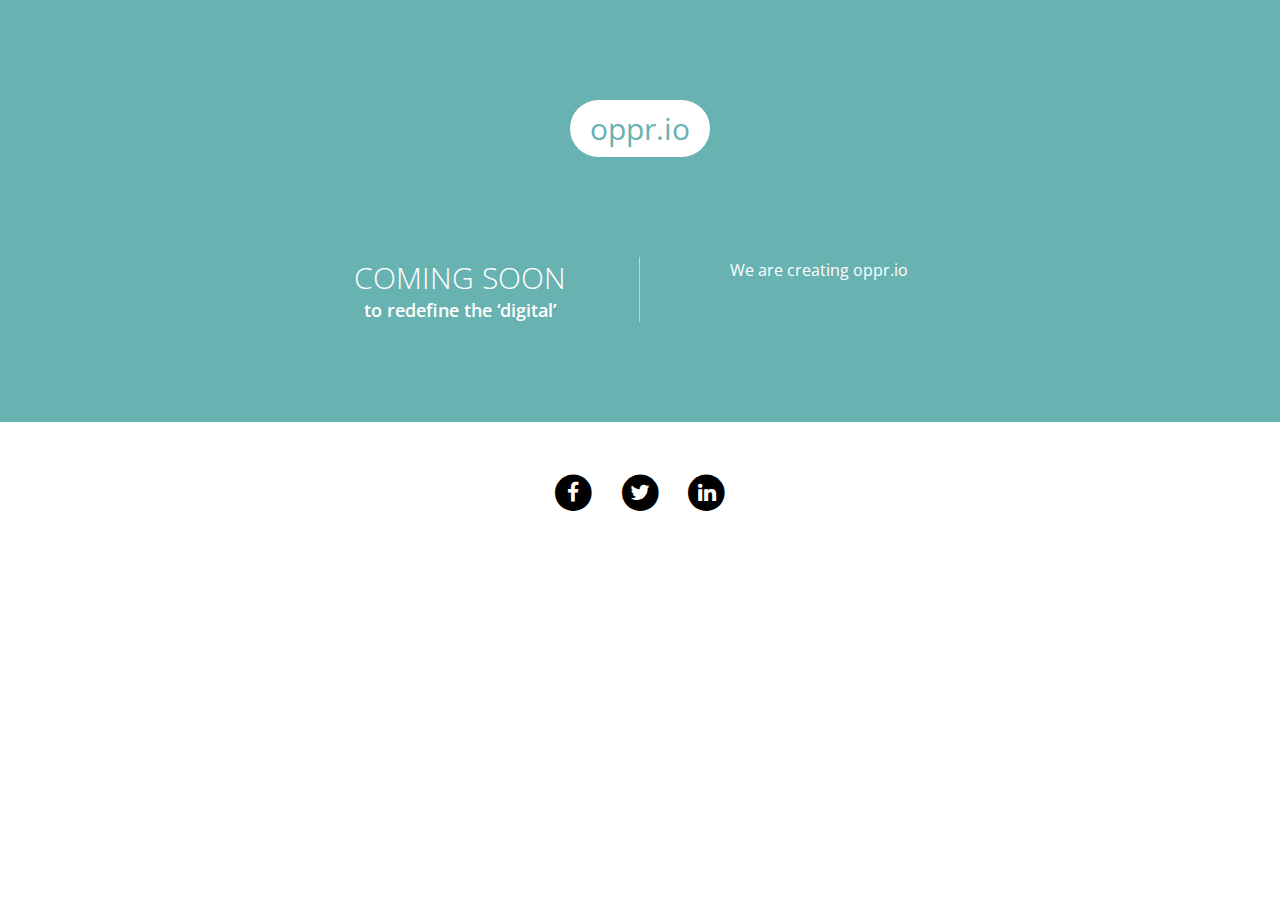
==== src/index.html @ c8078968 "[UPDATE]" ====
<!DOCTYPE html PUBLIC "-//W3C//DTD XHTML 1.0 Transitional//EN" "http://www.w3.org/TR/xhtml1/DTD/xhtml1-transitional.dtd">
<html xmlns="http://www.w3.org/1999/xhtml">
<head>
<meta http-equiv="Content-Type" content="text/html; charset=utf-8" />
<title>Coming Soon</title>
<script type="text/javascript" src="tools/jquery.min.js"></script> 

<link href="tools/style.css" rel="stylesheet" type="text/css" media="screen" />
<link rel="stylesheet" href="https://maxcdn.bootstrapcdn.com/font-awesome/4.6.1/css/font-awesome.min.css">
<link href='https://fonts.googleapis.com/css?family=Open+Sans:400,300,600,700,800' rel='stylesheet' type='text/css'> 
<meta name="viewport" content="width=device-width, initial-scale = 1.0, user-scalable = no">


</head>
<body>
<div class="wrapper">

		<div class="header">
		<a href="#">
			<div class="xouter">
				<div class="xinner">
					<h1 id="logo">oppr.io</span></h1>
				</div>
			</div>
		</a>
			
			<div class="content-wrap">
				<div class="comingsoon">
					<h2>Coming Soon</h2>
					<p>to redefine the ‘digital’</p>
				</div>
	
				<div class="content">
					<p>We are creating oppr.io</p>
				</div>
			</div>
				
		</div> <!-- end header -->
		
				
		<div class="social">
			<a href="https://www.facebook.com/opprgroup/" class="fa-stack fa-lg">
				 <i class="fa fa-circle fa-stack-2x"></i>
				 <i class="fa fa-facebook fa-stack-1x fa-inverse"></i>
			</a>
			<a href="https://twitter.com/OPPRGroup" class="fa-stack fa-lg">
				 <i class="fa fa-circle fa-stack-2x"></i>
				 <i class="fa fa-twitter fa-stack-1x fa-inverse"></i>
			</a>
			<a href="https://www.linkedin.com/company/oppr-group/" class="fa-stack fa-lg">
				 <i class="fa fa-circle fa-stack-2x"></i>
				 <i class="fa fa-linkedin fa-stack-1x fa-inverse"></i>
			</a>
		</div>
</div>

</body>
	
	

</html>
---- src/tools/style.css ----
/* Reset */

body,div,dl,dt,dd,ul,ol,li,h1,h2,h3,h4,h5,h6,pre,code,form,fieldset,legend,input,textarea,p,blockquote,th,td{margin:0;padding:0;}table{border-collapse:collapse;border-spacing:0;}fieldset,img{border:0;}address,caption,dfn,th,var{font-style:normal;font-weight:normal;}li{list-style:none;}caption,th{text-align:left;}h1,h2,h3,h4,h5,h6{font-size:100%;font-weight:normal;}


/*@font-face {
    font-family: 'socicon';
    src: url('socicon/font/socicon-webfont.eot');
    src: url('socicon/font/socicon-webfont.eot?#iefix') format('embedded-opentype'),
         url('socicon/font/socicon-webfont.woff') format('woff'),
         url('socicon/font/socicon-webfont.ttf') format('truetype'),
         url('socicon/font/socicon-webfont.svg#sociconregular') format('svg');
    font-weight: normal;
    font-style: normal;
    text-transform: initial;
}*/



html,
body {
    margin: 0;
    padding: 0;
    width: 100%;
    height: 100%;
    display: table;
}





body{
margin:0;
padding:0;
color: #fff;
position: relative;
font-family: 'Open Sans', sans-serif;
text-align: center;
}



.wrapper{
    text-align: center;
}





.header{
	width: 70%;
	padding: 100px 15% 0;
	float: left;
	background: #68b2b1;
}

.xouter{
	position:relative;
	left:50%;
	float:left;
	clear:both;
	margin:0;
}

.xinner{
	position:relative;
	left:-50%;
}


.header h1{
	font-size: 30px;
	color: #68b2b1;
	background: #fff;
	padding: 8px 20px;
  -webkit-border-radius: 50px;
  border-radius: 50px;
	
}

.header h1 span{
	color: #9e0000;
}


.content-wrap{
	width: 80%;
	float: left;
	padding: 100px 10%;
}

.comingsoon{
	width: 50%;
	float: left;
	border-right: 1px solid #b4d9d8;
	box-sizing: border-box;
}

.comingsoon h2{
	font-size: 30px;
	font-weight: 300;
	text-transform: uppercase;
}

.comingsoon p{
	font-size: 18px;
	font-weight: 600;
}

.content{
	width: 50%;
	float: left;
}

.content p{
	font-size: 16px;
	line-height: 26px;
}

.social{
	width: 70%;
	padding: 50px 15%;
	float: left;
}

.social a{
	color: #000;
	margin: 0 10px;
}

.social a:hover{
	color: #444;
}


@media only screen and (max-width: 1024px){
.header{
	width: 90%;
	padding: 60px 5% 0;
	float: left;
	background: #68b2b1;
}


}



@media only screen and (max-width: 768px){

.header h1{
	font-size: 25px;
	color: #68b2b1;
	background: #fff;
	padding: 5px 15px;
  -webkit-border-radius: 50px;
  border-radius: 50px;
}

.content-wrap{
	width: 100%;
	float: left;
	padding: 30px 0;
}




.comingsoon{
	width: 100%;
	float: left;
	border-right: none;
	border-bottom: 1px solid #b4d9d8;
	box-sizing: border-box;
	padding: 30px 0;
}

.content{
	width: 100%;
	padding: 30px 0;
	float: left;
}



}
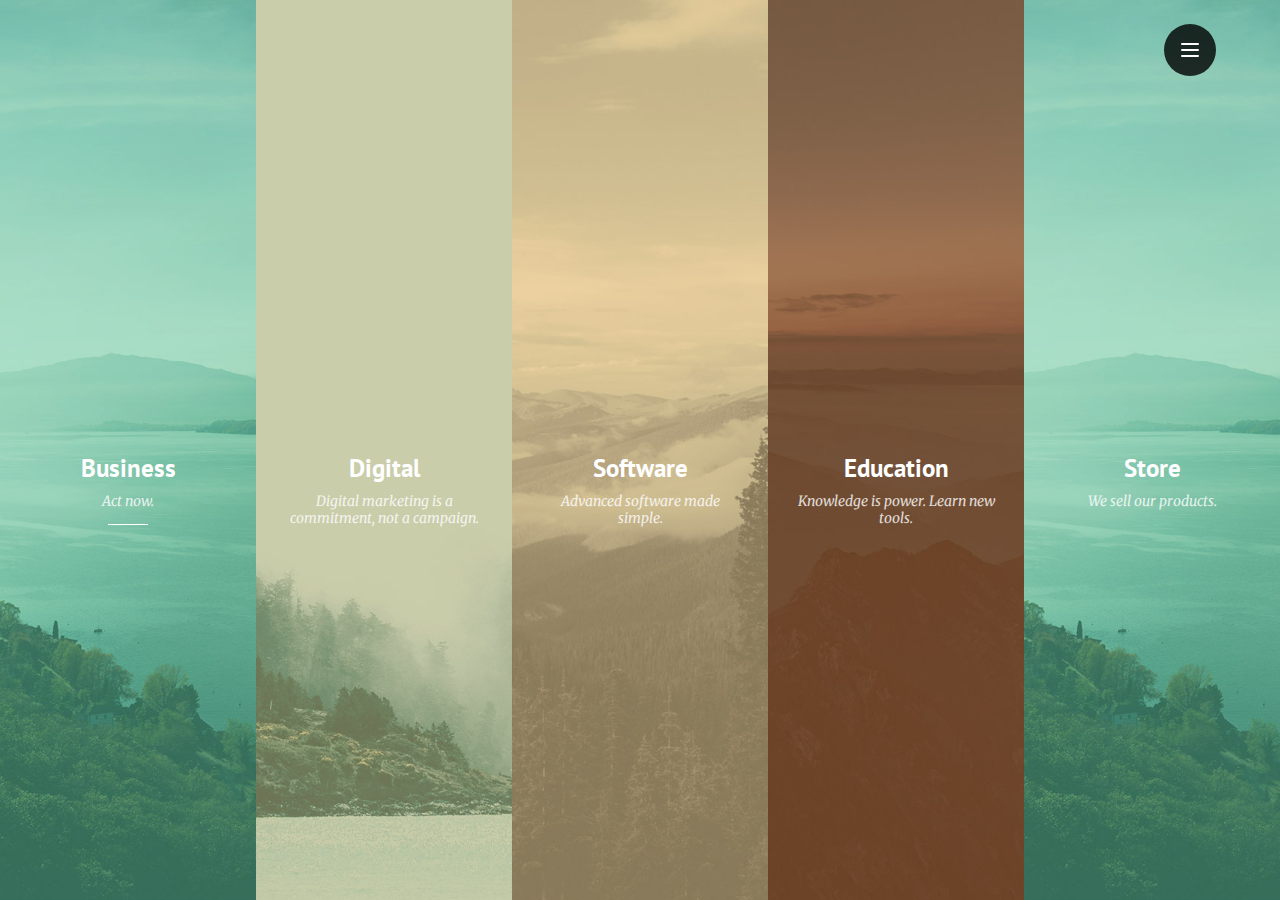
==== commit 93cf45c0: "[ADD] First New Page Files" ====
--- a/src/index.html
+++ b/src/index.html
@@ -1,61 +1,179 @@
-<!DOCTYPE html PUBLIC "-//W3C//DTD XHTML 1.0 Transitional//EN" "http://www.w3.org/TR/xhtml1/DTD/xhtml1-transitional.dtd">
-<html xmlns="http://www.w3.org/1999/xhtml">
+<!doctype html>
+<html lang="en" class="no-js">
 <head>
-<meta http-equiv="Content-Type" content="text/html; charset=utf-8" />
-<title>Coming Soon</title>
-<script type="text/javascript" src="tools/jquery.min.js"></script> 
+	<meta charset="UTF-8">
+	<meta name="viewport" content="width=device-width, initial-scale=1">
 
-<link href="tools/style.css" rel="stylesheet" type="text/css" media="screen" />
-<link rel="stylesheet" href="https://maxcdn.bootstrapcdn.com/font-awesome/4.6.1/css/font-awesome.min.css">
-<link href='https://fonts.googleapis.com/css?family=Open+Sans:400,300,600,700,800' rel='stylesheet' type='text/css'> 
-<meta name="viewport" content="width=device-width, initial-scale = 1.0, user-scalable = no">
+	<link href='http://fonts.googleapis.com/css?family=PT+Sans:400,700|Merriweather:400italic,400' rel='stylesheet' type='text/css'>
 
-
+	<link rel="stylesheet" href="css/reset.css"> <!-- CSS reset -->
+	<link rel="stylesheet" href="css/style.css"> <!-- Resource style -->
+	<script src="js/modernizr.js"></script> <!-- Modernizr -->
+  	
+	<title>Sliding Panels Template | CodyHouse</title>
 </head>
 <body>
-<div class="wrapper">
+	<a class="cd-nav-trigger cd-text-replace" href="#primary-nav">Menu<span aria-hidden="true" class="cd-icon"></span></a>
+	
+	<div class="cd-projects-container">
+		<ul class="cd-projects-previews">
+			<li>
+				<a href="#0">
+					<div class="cd-project-title">
+						<h2>Business</h2>
+						<p>Act now.</p>
+					</div>
+				</a>
+			</li>
 
-		<div class="header">
-		<a href="#">
-			<div class="xouter">
-				<div class="xinner">
-					<h1 id="logo">oppr.io</span></h1>
+			<li>
+				<a href="#0">
+					<div class="cd-project-title">
+						<h2>Digital</h2>
+						<p>Digital marketing is a commitment, not a campaign.</p>
+					</div>
+				</a>
+			</li>
+			
+			<li>
+				<a href="#0">
+					<div class="cd-project-title">
+						<h2>Software</h2>
+						<p>Advanced software made simple.</p>
+					</div>
+				</a>
+			</li>
+			
+			<li>
+				<a href="#0">
+					<div class="cd-project-title">
+						<h2>Education</h2>
+						<p>Knowledge is power. Learn new tools.</p>
+					</div>
+				</a>
+			</li>
+
+			<li>
+				<a href="#0">
+					<div class="cd-project-title">
+						<h2>Store</h2>
+						<p>We sell our products.</p>
+					</div>
+				</a>
+			</li>
+
+		</ul> <!-- .cd-projects-previews -->
+
+		<ul class="cd-projects">
+
+			<li>
+				<div class="preview-image">
+					<div class="cd-project-title">
+						<h2>Business</h2>
+						<p>Act now.</p>
+					</div> 
 				</div>
-			</div>
-		</a>
-			
-			<div class="content-wrap">
-				<div class="comingsoon">
-					<h2>Coming Soon</h2>
-					<p>to redefine the ‘digital’</p>
+
+				<div class="cd-project-info">
+					<p>
+						Lorem ipsum dolor sit amet, consectetur adipisicing elit. Minima, quod dicta aliquid nemo repellendus distinctio minus dolor aperiam suscipit, ea enim accusantium, deleniti qui sequi sint nihil modi amet eligendi, quidem animi error labore voluptatibus sed. Qui magnam labore, iusto nostrum. Praesentium non, impedit accusantium consequatur officia architecto, mollitia placeat aperiam tenetur pariatur voluptatibus corrupti vitae deserunt! Nostrum non mollitia deserunt ipsam. Sunt quaerat natus cupiditate iure ipsa voluptatibus recusandae ratione vitae amet distinctio, voluptas, minus vero expedita ea fugit similique sit cumque ad id facere? Ab quas, odio neque quis ratione. Natus labore sit esse, porro placeat eum hic.
+					</p>
+				</div> <!-- .cd-project-info -->
+			</li>
+
+			<li>
+				<div class="preview-image">
+					<div class="cd-project-title">
+						<h2>Digital</h2>
+						<p>Digital marketing is a commitment, not a campaign.</p>
+					</div> 
 				</div>
-	
-				<div class="content">
-					<p>We are creating oppr.io</p>
+
+				<div class="cd-project-info">
+					<p>
+						Lorem ipsum dolor sit amet, consectetur adipisicing elit. Minima, quod dicta aliquid nemo repellendus distinctio minus dolor aperiam suscipit, ea enim accusantium, deleniti qui sequi sint nihil modi amet eligendi, quidem animi error labore voluptatibus sed. Qui magnam labore, iusto nostrum. Praesentium non, impedit accusantium consequatur officia architecto, mollitia placeat aperiam tenetur pariatur voluptatibus corrupti vitae deserunt! Nostrum non mollitia deserunt ipsam. Sunt quaerat natus cupiditate iure ipsa voluptatibus recusandae ratione vitae amet distinctio, voluptas, minus vero expedita ea fugit similique sit cumque ad id facere? Ab quas, odio neque quis ratione. Natus labore sit esse, porro placeat eum hic.
+					</p>
+				</div> <!-- .cd-project-info -->
+			</li>
+
+			<li>
+				<div class="preview-image">
+					<div class="cd-project-title">
+						<h2>Software</h2>
+						<p>Advanced software made simple.</p>
+					</div> 
 				</div>
-			</div>
-				
-		</div> <!-- end header -->
-		
-				
-		<div class="social">
-			<a href="https://www.facebook.com/opprgroup/" class="fa-stack fa-lg">
-				 <i class="fa fa-circle fa-stack-2x"></i>
-				 <i class="fa fa-facebook fa-stack-1x fa-inverse"></i>
-			</a>
-			<a href="https://twitter.com/OPPRGroup" class="fa-stack fa-lg">
-				 <i class="fa fa-circle fa-stack-2x"></i>
-				 <i class="fa fa-twitter fa-stack-1x fa-inverse"></i>
-			</a>
-			<a href="https://www.linkedin.com/company/oppr-group/" class="fa-stack fa-lg">
-				 <i class="fa fa-circle fa-stack-2x"></i>
-				 <i class="fa fa-linkedin fa-stack-1x fa-inverse"></i>
-			</a>
-		</div>
-</div>
 
+				<div class="cd-project-info">
+					<p>
+						Lorem ipsum dolor sit amet, consectetur adipisicing elit. Minima, quod dicta aliquid nemo repellendus distinctio minus dolor aperiam suscipit, ea enim accusantium, deleniti qui sequi sint nihil modi amet eligendi, quidem animi error labore voluptatibus sed. Qui magnam labore, iusto nostrum. Praesentium non, impedit accusantium consequatur officia architecto, mollitia placeat aperiam tenetur pariatur voluptatibus corrupti vitae deserunt! Nostrum non mollitia deserunt ipsam. Sunt quaerat natus cupiditate iure ipsa voluptatibus recusandae ratione vitae amet distinctio, voluptas, minus vero expedita ea fugit similique sit cumque ad id facere? Ab quas, odio neque quis ratione. Natus labore sit esse, porro placeat eum hic.
+					</p>
+
+					<div class="container">
+						<a href="http://dev.oppr.io/">
+							<button class="btn-1">opprDev</button>
+						</a>
+					</div>
+				</div> <!-- .cd-project-info -->
+			</li>
+
+			<li>
+				<div class="preview-image">
+					<div class="cd-project-title">
+						<h2>Education</h2>
+						<p>Knowledge is power. Learn new tools.</p>
+					</div> 
+				</div>
+
+				<div class="cd-project-info">
+					
+					<p>
+						
+						Lorem ipsum dolor sit amet, consectetur adipisicing elit. Minima, quod dicta aliquid nemo repellendus distinctio minus dolor aperiam suscipit, ea enim accusantium, deleniti qui sequi sint nihil modi amet eligendi, quidem animi error labore voluptatibus sed. Qui magnam labore, iusto nostrum. Praesentium non, impedit accusantium consequatur officia architecto, mollitia placeat aperiam tenetur pariatur voluptatibus corrupti vitae deserunt! Nostrum non mollitia deserunt ipsam. Sunt quaerat natus cupiditate iure ipsa voluptatibus recusandae ratione vitae amet distinctio, voluptas, minus vero expedita ea fugit similique sit cumque ad id facere? Ab quas, odio neque quis ratione. Natus labore sit esse, porro placeat eum hic.
+					
+					</p>
+
+					<div class="container">
+						<a href="https://github.com/opprDev/jQuery_tutorial">
+							<button class="btn-1">jQuery Tutorial</button>
+						</a>
+					</div>
+
+				</div> <!-- .cd-project-info -->
+			</li>
+
+			<li>
+				<div class="preview-image">
+					<div class="cd-project-title">
+						<h2>Store</h2>
+						<p>We sell our products.</p>
+					</div> 
+				</div>
+
+				<div class="cd-project-info">
+
+					<p>
+						Lorem ipsum dolor sit amet, consectetur adipisicing elit. Minima, quod dicta aliquid nemo repellendus distinctio minus dolor aperiam suscipit, ea enim accusantium, deleniti qui sequi sint nihil modi amet eligendi, quidem animi error labore voluptatibus sed. Qui magnam labore, iusto nostrum. Praesentium non, impedit accusantium consequatur officia architecto, mollitia placeat aperiam tenetur pariatur voluptatibus corrupti vitae deserunt! Nostrum non mollitia deserunt ipsam. Sunt quaerat natus cupiditate iure ipsa voluptatibus recusandae ratione vitae amet distinctio, voluptas, minus vero expedita ea fugit similique sit cumque ad id facere? Ab quas, odio neque quis ratione. Natus labore sit esse, porro placeat eum hic.
+					</p>
+
+				</div> <!-- .cd-project-info -->
+			</li>
+
+		</ul> <!-- .cd-projects -->
+
+		<button class="scroll cd-text-replace">Scroll</button>
+	</div> <!-- .cd-project-container -->
+
+	<nav class="cd-primary-nav" id="primary-nav">
+		<ul>
+			<li class="cd-label">Navigation</li>
+			<li><a href="http://dev.oppr.io/#team">The team</a></li>
+			<li><a href="http://dev.oppr.io/#services">Our services</a></li>
+			<li><a href="http://dev.oppr.io/#portfolio">Our projects</a></li>
+			<li><a href="http://dev.oppr.io/#contact">Contact us</a></li>
+		</ul>
+	</nav> <!-- .cd-primary-nav -->
+<script src="js/jquery-2.1.1.js"></script>
+<script src="js/main.js"></script> <!-- Resource jQuery -->
 </body>
-	
-	
-
-</html>
+</html>--- a/src/css/style.css
+++ b/src/css/style.css
@@ -0,0 +1,1082 @@
+@import 'https://maxcdn.bootstrapcdn.com/font-awesome/4.4.0/css/font-awesome.min.css';
+@import 'http://fonts.googleapis.com/css?family=Raleway:100,600';
+@import 'http://fonts.googleapis.com/css?family=Open+Sans:300';
+
+/* -------------------------------- 
+
+Primary style
+
+-------------------------------- */
+*, *::after, *::before {
+  box-sizing: border-box;
+}
+
+html {
+  font-size: 62.5%;
+}
+
+body {
+  font-size: 1.6rem;
+  font-family: "PT Sans", sans-serif;
+  color: #ffffff;
+  background-color: #262423;
+}
+
+a {
+  color: #a8ae7e;
+  text-decoration: none;
+}
+
+section {
+  width: 200px;
+  margin: 0 auto;
+}
+
+.hide-text {
+  text-indent: 100%;
+  white-space: nowrap;
+  overflow: hidden;
+  display: block;
+}
+
+.ease-all {
+  -webkit-transition: all 400ms ease-in-out;
+  -moz-transition: all 400ms ease-in-out;
+  -o-transition: all 400ms ease-in-out;
+  -ms-transition: all 400ms ease-in-out;
+  transition: all 400ms ease-in-out;
+}
+
+
+/* Social Icons */
+
+.social {
+  height: 10rem;
+  list-style-type: none;
+  margin: 0;
+  padding: 0;
+  text-align: center;
+}
+
+.social li a {
+  display: inline-block;
+  float: left;
+  width: 40px;
+  height: 40px;
+  margin-right: 1rem;
+  text-align: center;
+  padding-top: 13px;
+  -webkit-border-radius: 20px;
+  -moz-border-radius: 20px;
+  -o-border-radius: 20px;
+  -ms-border-radius: 20px;
+  border-radius: 20px;
+  /*background-color: #222;*/
+  -webkit-box-shadow: inset 0 0 0 40px #222;
+  -moz-box-shadow: inset 0 0 0 40px #222;
+  -o-box-shadow: inset 0 0 0 40px #222;
+  -ms-box-shadow: inset 0 0 0 40px #222;
+  box-shadow: inset 0 0 0 40px #222;
+  color: #fff;
+}
+
+.social li a:hover {
+  -webkit-box-shadow: inset 0 0 0 3px #222;
+  -moz-box-shadow: inset 0 0 0 3px #222;
+  -o-box-shadow: inset 0 0 0 3px #222;
+  -ms-box-shadow: inset 0 0 0 3px #222;
+  box-shadow: inset 0 0 0 3px #222;
+  color: #222;
+}
+
+.container {
+  padding: 2em;
+}
+
+/* GENERAL BUTTON STYLING */
+button,
+button::after {
+  -webkit-transition: all 0.3s;
+  -moz-transition: all 0.3s;
+  -o-transition: all 0.3s;
+  transition: all 0.3s;
+}
+
+button {
+  background: none;
+  border: 3px solid #2ecc71;
+  border-radius: 5px;
+  color: #2ecc71;
+  display: block;
+  font-size: 1.6em;
+  font-weight: bold;
+  margin: 1em auto;
+  padding: 2em 6em;
+  position: relative;
+  text-transform: uppercase;
+}
+
+button::before,
+button::after {
+  background: #fff;
+  content: '';
+  position: absolute;
+  z-index: -1;
+}
+
+
+/* BUTTON 1 */
+.btn-1::after {
+  height: 0;
+  left: 0;
+  top: 0;
+  width: 100%;
+}
+
+.btn-1:hover:after {
+  height: 100%;
+}
+
+/* BUTTON 2 */
+.btn-2::after {
+  height: 100%;
+  left: 0;
+  top: 0;
+  width: 0;
+}
+
+.btn-2:hover:after {
+  width: 100%;
+}
+
+/* BUTTON 3 */
+.btn-3::after {
+  height: 0;
+  left: 50%;
+  top: 50%;
+  width: 0;
+}
+
+.btn-3:hover:after {
+  height: 100%;
+  left: 0;
+  top: 0;
+  width: 100%;
+}
+
+/* BUTTON 4 */
+.btn-4::before {
+  height: 100%;
+  left: 0;
+  top: 0;
+  width: 100%;
+}
+
+.btn-4::after {
+  background: #2ecc71;
+  height: 100%;
+  left: 0;
+  top: 0;
+  width: 100%;
+}
+
+.btn-4:hover:after {
+  height: 0;
+  left: 50%;
+  top: 50%;
+  width: 0;
+}
+
+/* BUTTON 5 */
+.btn-5 {
+  overflow: hidden;
+}
+
+.btn-5::after {
+  /*background-color: #f00;*/
+  height: 100%;
+  left: -35%;
+  top: 0;
+  transform: skew(50deg);
+  transition-duration: 0.6s;
+  transform-origin: top left;
+  width: 0;
+}
+
+.btn-5:hover:after {
+  height: 100%;
+  width: 135%;
+}
+
+/* -------------------------------- 
+
+Patterns - reusable parts of our design
+
+-------------------------------- */
+.cd-text-replace {
+  /* replace text with image */
+  color: transparent;
+  text-indent: 100%;
+  overflow: hidden;
+  white-space: nowrap;
+}
+
+/* -------------------------------- 
+
+Menu trigger
+
+-------------------------------- */
+.cd-nav-trigger {
+  position: absolute;
+  z-index: 4;
+  top: 24px;
+  right: 5%;
+  height: 52px;
+  width: 52px;
+  border-radius: 50%;
+  background-color: rgba(0, 0, 0, 0.8);
+  -webkit-transition: background 0.2s;
+  -moz-transition: background 0.2s;
+  transition: background 0.2s;
+}
+.cd-nav-trigger .cd-icon,
+.cd-nav-trigger .cd-icon::before,
+.cd-nav-trigger .cd-icon::after {
+  /* menu icon created in CSS */
+  position: absolute;
+  background-color: #ffffff;
+  border-radius: 2px;
+  /* Force Hardware Acceleration in WebKit */
+  -webkit-transform: translateZ(0);
+  -moz-transform: translateZ(0);
+  -ms-transform: translateZ(0);
+  -o-transform: translateZ(0);
+  transform: translateZ(0);
+  -webkit-backface-visibility: hidden;
+  backface-visibility: hidden;
+}
+.no-touch .cd-nav-trigger:hover {
+  background-color: black;
+}
+.cd-nav-trigger .cd-icon {
+  /* middle line of the menu icon */
+  display: inline-block;
+  width: 18px;
+  height: 2px;
+  left: 50%;
+  top: 50%;
+  bottom: auto;
+  right: auto;
+  -webkit-transform: translateX(-50%) translateY(-50%);
+  -moz-transform: translateX(-50%) translateY(-50%);
+  -ms-transform: translateX(-50%) translateY(-50%);
+  -o-transform: translateX(-50%) translateY(-50%);
+  transform: translateX(-50%) translateY(-50%);
+  -webkit-transition: -webkit-transform 0.3s, background-color 0.3s;
+  -moz-transition: -moz-transform 0.3s, background-color 0.3s;
+  transition: transform 0.3s, background-color 0.3s;
+}
+.cd-nav-trigger .cd-icon::before, .cd-nav-trigger .cd-icon::after {
+  /* upper and lower lines of the menu icon */
+  content: '';
+  top: 0;
+  right: 0;
+  width: 100%;
+  height: 100%;
+  -webkit-transition: -webkit-transform 0.3s;
+  -moz-transition: -moz-transform 0.3s;
+  transition: transform 0.3s;
+}
+.cd-nav-trigger .cd-icon::before {
+  -webkit-transform: translateY(-6px);
+  -moz-transform: translateY(-6px);
+  -ms-transform: translateY(-6px);
+  -o-transform: translateY(-6px);
+  transform: translateY(-6px);
+}
+.cd-nav-trigger .cd-icon::after {
+  -webkit-transform: translateY(6px);
+  -moz-transform: translateY(6px);
+  -ms-transform: translateY(6px);
+  -o-transform: translateY(6px);
+  transform: translateY(6px);
+}
+.cd-nav-trigger.project-open .cd-icon {
+  /* user selects a projects - transform the icon into a 'X' */
+  background-color: rgba(255, 255, 255, 0);
+}
+.cd-nav-trigger.project-open .cd-icon::before, .cd-nav-trigger.project-open .cd-icon::after {
+  background-color: white;
+}
+.cd-nav-trigger.project-open .cd-icon::before {
+  -webkit-transform: translateY(0) rotate(45deg);
+  -moz-transform: translateY(0) rotate(45deg);
+  -ms-transform: translateY(0) rotate(45deg);
+  -o-transform: translateY(0) rotate(45deg);
+  transform: translateY(0) rotate(45deg);
+}
+.cd-nav-trigger.project-open .cd-icon::after {
+  -webkit-transform: translateY(0) rotate(-45deg);
+  -moz-transform: translateY(0) rotate(-45deg);
+  -ms-transform: translateY(0) rotate(-45deg);
+  -o-transform: translateY(0) rotate(-45deg);
+  transform: translateY(0) rotate(-45deg);
+}
+.cd-nav-trigger.nav-visible .cd-icon {
+  /* user opens the navigation - transform the icon into an arrow */
+  -webkit-transform: translateY(-50%) translateX(-50%);
+  -moz-transform: translateY(-50%) translateX(-50%);
+  -ms-transform: translateY(-50%) translateX(-50%);
+  -o-transform: translateY(-50%) translateX(-50%);
+  transform: translateY(-50%) translateX(-50%);
+}
+.cd-nav-trigger.nav-visible .cd-icon::after {
+  -webkit-transform: translateX(5px) translateY(3px) rotate(-45deg) scaleX(0.5);
+  -moz-transform: translateX(5px) translateY(3px) rotate(-45deg) scaleX(0.5);
+  -ms-transform: translateX(5px) translateY(3px) rotate(-45deg) scaleX(0.5);
+  -o-transform: translateX(5px) translateY(3px) rotate(-45deg) scaleX(0.5);
+  transform: translateX(5px) translateY(3px) rotate(-45deg) scaleX(0.5);
+}
+.cd-nav-trigger.nav-visible .cd-icon::before {
+  -webkit-transform: translateX(5px) translateY(-3px) rotate(45deg) scaleX(0.5);
+  -moz-transform: translateX(5px) translateY(-3px) rotate(45deg) scaleX(0.5);
+  -ms-transform: translateX(5px) translateY(-3px) rotate(45deg) scaleX(0.5);
+  -o-transform: translateX(5px) translateY(-3px) rotate(45deg) scaleX(0.5);
+  transform: translateX(5px) translateY(-3px) rotate(45deg) scaleX(0.5);
+}
+@media only screen and (min-width: 1024px) {
+  .cd-nav-trigger.nav-visible .cd-icon {
+    -webkit-transform: translateY(-50%) translateX(-50%) rotate(-90deg);
+    -moz-transform: translateY(-50%) translateX(-50%) rotate(-90deg);
+    -ms-transform: translateY(-50%) translateX(-50%) rotate(-90deg);
+    -o-transform: translateY(-50%) translateX(-50%) rotate(-90deg);
+    transform: translateY(-50%) translateX(-50%) rotate(-90deg);
+  }
+  .cd-nav-trigger.nav-visible .cd-icon::after {
+    -webkit-transform: translateX(-5px) translateY(3px) rotate(45deg) scaleX(0.5);
+    -moz-transform: translateX(-5px) translateY(3px) rotate(45deg) scaleX(0.5);
+    -ms-transform: translateX(-5px) translateY(3px) rotate(45deg) scaleX(0.5);
+    -o-transform: translateX(-5px) translateY(3px) rotate(45deg) scaleX(0.5);
+    transform: translateX(-5px) translateY(3px) rotate(45deg) scaleX(0.5);
+  }
+  .cd-nav-trigger.nav-visible .cd-icon::before {
+    -webkit-transform: translateX(-5px) translateY(-3px) rotate(-45deg) scaleX(0.5);
+    -moz-transform: translateX(-5px) translateY(-3px) rotate(-45deg) scaleX(0.5);
+    -ms-transform: translateX(-5px) translateY(-3px) rotate(-45deg) scaleX(0.5);
+    -o-transform: translateX(-5px) translateY(-3px) rotate(-45deg) scaleX(0.5);
+    transform: translateX(-5px) translateY(-3px) rotate(-45deg) scaleX(0.5);
+  }
+}
+
+/* -------------------------------- 
+
+Projects
+
+-------------------------------- */
+.cd-projects-container {
+  position: relative;
+  z-index: 2;
+  overflow-x: hidden;
+}
+.cd-projects-container.project-open {
+  /* smooth scroll on iOS devices */
+  -webkit-overflow-scrolling: touch;
+}
+
+.cd-projects-previews {
+  position: relative;
+  z-index: 2;
+  height: 100vh;
+  width: 100vw;
+}
+.cd-projects-previews::after {
+  clear: both;
+  content: "";
+  display: table;
+}
+.project-open .cd-projects-previews {
+  pointer-events: none;
+}
+.cd-projects-previews li {
+  height: 25%;
+  width: 100%;
+  overflow: hidden;
+  -webkit-transition: -webkit-transform 0.5s;
+  -moz-transition: -moz-transform 0.5s;
+  transition: transform 0.5s;
+  /* Force Hardware Acceleration */
+  -webkit-backface-visibility: hidden;
+  backface-visibility: hidden;
+  -webkit-transform: translateZ(1px);
+  -moz-transform: translateZ(1px);
+  -ms-transform: translateZ(1px);
+  -o-transform: translateZ(1px);
+  transform: translateZ(1px);
+}
+.cd-projects-previews li.selected {
+  opacity: 0;
+  /* move selected project preview out of the viewport with no transition */
+  -webkit-transform: translateX(-100%);
+  -moz-transform: translateX(-100%);
+  -ms-transform: translateX(-100%);
+  -o-transform: translateX(-100%);
+  transform: translateX(-100%);
+  -webkit-transition: -webkit-transform 0s;
+  -moz-transition: -moz-transform 0s;
+  transition: transform 0s;
+}
+.cd-projects-previews li.slide-out {
+  -webkit-transform: translateX(-100%);
+  -moz-transform: translateX(-100%);
+  -ms-transform: translateX(-100%);
+  -o-transform: translateX(-100%);
+  transform: translateX(-100%);
+}
+.cd-projects-previews a {
+  display: block;
+  height: 100vh;
+  width: 100%;
+  /* fixes a bug on projects caption width */
+  -webkit-transform: translateY(0%);
+  -moz-transform: translateY(0%);
+  -ms-transform: translateY(0%);
+  -o-transform: translateY(0%);
+  transform: translateY(0%);
+  opacity: 0;
+  -webkit-transition: opacity 0.5s;
+  -moz-transition: opacity 0.5s;
+  transition: opacity 0.5s;
+}
+.cd-projects-previews li:nth-of-type(2) a {
+  -webkit-transform: translateY(-25%);
+  -moz-transform: translateY(-25%);
+  -ms-transform: translateY(-25%);
+  -o-transform: translateY(-25%);
+  transform: translateY(-25%);
+}
+.cd-projects-previews li:nth-of-type(3) a {
+  -webkit-transform: translateY(-50%);
+  -moz-transform: translateY(-50%);
+  -ms-transform: translateY(-50%);
+  -o-transform: translateY(-50%);
+  transform: translateY(-50%);
+}
+.cd-projects-previews li:nth-of-type(4) a {
+  -webkit-transform: translateY(-75%);
+  -moz-transform: translateY(-75%);
+  -ms-transform: translateY(-75%);
+  -o-transform: translateY(-75%);
+  transform: translateY(-75%);
+}
+.cd-projects-previews .bg-loaded a {
+  opacity: 1;
+}
+@media only screen and (min-width: 1024px) {
+  .cd-projects-previews li {
+    display: inline-block;
+    height: 100%;
+    width: 20%;
+    float: left;
+  }
+  .cd-projects-previews li.selected {
+    -webkit-transform: translateY(-100%);
+    -moz-transform: translateY(-100%);
+    -ms-transform: translateY(-100%);
+    -o-transform: translateY(-100%);
+    transform: translateY(-100%);
+  }
+  .cd-projects-previews li.slide-out {
+    -webkit-transform: translateY(-100%);
+    -moz-transform: translateY(-100%);
+    -ms-transform: translateY(-100%);
+    -o-transform: translateY(-100%);
+    transform: translateY(-100%);
+  }
+  .cd-projects-previews a {
+    /* width equal to window width */
+    width: 400%;
+  }
+  .cd-projects-previews li:nth-of-type(2) a {
+    -webkit-transform: translateX(-25%);
+    -moz-transform: translateX(-25%);
+    -ms-transform: translateX(-25%);
+    -o-transform: translateX(-25%);
+    transform: translateX(-25%);
+  }
+  .cd-projects-previews li:nth-of-type(3) a {
+    -webkit-transform: translateX(-50%);
+    -moz-transform: translateX(-50%);
+    -ms-transform: translateX(-50%);
+    -o-transform: translateX(-50%);
+    transform: translateX(-50%);
+  }
+  .cd-projects-previews li:nth-of-type(4) a {
+    -webkit-transform: translateX(-75%);
+    -moz-transform: translateX(-75%);
+    -ms-transform: translateX(-75%);
+    -o-transform: translateX(-75%);
+    transform: translateX(-75%);
+  }
+}
+
+.cd-projects {
+  position: absolute;
+  z-index: 1;
+  top: 0;
+  left: 0;
+  height: 100vh;
+  width: 100vw;
+}
+.cd-projects > li {
+  position: absolute;
+  top: 0;
+  left: 0;
+  height: 100%;
+  width: 100%;
+  opacity: 0;
+  -webkit-transition: opacity 0.3s;
+  -moz-transition: opacity 0.3s;
+  transition: opacity 0.3s;
+}
+.cd-projects > li.selected {
+  z-index: 1;
+  opacity: 1;
+  -webkit-transition: opacity 0s;
+  -moz-transition: opacity 0s;
+  transition: opacity 0s;
+}
+.cd-projects .preview-image {
+  display: block;
+  height: 100vh;
+}
+
+.cd-projects-previews a,
+.cd-projects .preview-image {
+  /* set a background image for each project */
+  background: #5b927d url(../img/img-1.jpg) no-repeat center center;
+  background-size: cover;
+}
+
+.cd-projects-previews li:nth-of-type(2) a,
+.cd-projects > li:nth-of-type(2) .preview-image {
+  background: #a8ae7e url(../img/img-2.jpg) no-repeat center center;
+  background-size: cover;
+}
+
+.cd-projects-previews li:nth-of-type(3) a,
+.cd-projects > li:nth-of-type(3) .preview-image {
+  background: #e7d5a4 url(../img/img-3.jpg) no-repeat center center;
+  background-size: cover;
+}
+
+.cd-projects-previews li:nth-of-type(4) a,
+.cd-projects > li:nth-of-type(4) .preview-image {
+  background: #835531 url(../img/img-4.jpg) no-repeat center center;
+  background-size: cover;
+}
+
+.cd-project-title {
+  position: absolute;
+  width: 100%;
+  top: calc(50% - 20px);
+  left: 0;
+  color: #ffffff;
+  -webkit-transform: translateY(-37.5vh);
+  -moz-transform: translateY(-37.5vh);
+  -ms-transform: translateY(-37.5vh);
+  -o-transform: translateY(-37.5vh);
+  transform: translateY(-37.5vh);
+  -webkit-transition: -webkit-transform 0.6s 0.2s;
+  -moz-transition: -moz-transform 0.6s 0.2s;
+  transition: transform 0.6s 0.2s;
+  text-align: center;
+  -webkit-font-smoothing: antialiased;
+  -moz-osx-font-smoothing: grayscale;
+}
+.cd-project-title::after {
+  /* line below project title */
+  content: '';
+  position: absolute;
+  left: 50%;
+  bottom: -10px;
+  width: 40px;
+  height: 1px;
+  background: #ffffff;
+  -webkit-transform: translateX(-50%) scale(0);
+  -moz-transform: translateX(-50%) scale(0);
+  -ms-transform: translateX(-50%) scale(0);
+  -o-transform: translateX(-50%) scale(0);
+  transform: translateX(-50%) scale(0);
+  -webkit-transition: -webkit-transform 0.3s;
+  -moz-transition: -moz-transform 0.3s;
+  transition: transform 0.3s;
+}
+.no-touch .cd-projects-previews a:hover .cd-project-title::after {
+  -webkit-transform: translateX(-50%) scale(1);
+  -moz-transform: translateX(-50%) scale(1);
+  -ms-transform: translateX(-50%) scale(1);
+  -o-transform: translateX(-50%) scale(1);
+  transform: translateX(-50%) scale(1);
+}
+.cd-projects .cd-project-title::after {
+  -webkit-transform: translateX(-50%) scale(1);
+  -moz-transform: translateX(-50%) scale(1);
+  -ms-transform: translateX(-50%) scale(1);
+  -o-transform: translateX(-50%) scale(1);
+  transform: translateX(-50%) scale(1);
+  -webkit-transition: -webkit-transform 0.3s 0.3s;
+  -moz-transition: -moz-transform 0.3s 0.3s;
+  transition: transform 0.3s 0.3s;
+}
+.cd-project-title h2 {
+  font-size: 2.5rem;
+  line-height: 1.5;
+  font-weight: 700;
+}
+.cd-project-title p {
+  font-size: 1.4rem;
+  font-family: "Merriweather", serif;
+  font-style: italic;
+  line-height: 1.2;
+  padding: .4em 2em;
+  opacity: .8;
+}
+@media only screen and (min-width: 1024px) {
+  .cd-project-title {
+    width: 25%;
+    top: 50vh;
+    -webkit-transform: translateX(0%);
+    -moz-transform: translateX(0%);
+    -ms-transform: translateX(0%);
+    -o-transform: translateX(0%);
+    transform: translateX(0%);
+  }
+}
+
+.cd-projects-previews li:nth-of-type(2) .cd-project-title,
+.cd-projects > li:nth-of-type(2) .cd-project-title {
+  -webkit-transform: translateY(-12.5vh);
+  -moz-transform: translateY(-12.5vh);
+  -ms-transform: translateY(-12.5vh);
+  -o-transform: translateY(-12.5vh);
+  transform: translateY(-12.5vh);
+}
+@media only screen and (min-width: 1024px) {
+  .cd-projects-previews li:nth-of-type(2) .cd-project-title,
+  .cd-projects > li:nth-of-type(2) .cd-project-title {
+    -webkit-transform: translateX(100%);
+    -moz-transform: translateX(100%);
+    -ms-transform: translateX(100%);
+    -o-transform: translateX(100%);
+    transform: translateX(100%);
+  }
+}
+
+.cd-projects-previews li:nth-of-type(3) .cd-project-title,
+.cd-projects > li:nth-of-type(3) .cd-project-title {
+  -webkit-transform: translateY(12.5vh);
+  -moz-transform: translateY(12.5vh);
+  -ms-transform: translateY(12.5vh);
+  -o-transform: translateY(12.5vh);
+  transform: translateY(12.5vh);
+}
+@media only screen and (min-width: 1024px) {
+  .cd-projects-previews li:nth-of-type(3) .cd-project-title,
+  .cd-projects > li:nth-of-type(3) .cd-project-title {
+    -webkit-transform: translateX(200%);
+    -moz-transform: translateX(200%);
+    -ms-transform: translateX(200%);
+    -o-transform: translateX(200%);
+    transform: translateX(200%);
+  }
+}
+
+.cd-projects-previews li:nth-of-type(4) a .cd-project-title,
+.cd-projects > li:nth-of-type(4) .cd-project-title {
+  -webkit-transform: translateY(37.5vh);
+  -moz-transform: translateY(37.5vh);
+  -ms-transform: translateY(37.5vh);
+  -o-transform: translateY(37.5vh);
+  transform: translateY(37.5vh);
+}
+@media only screen and (min-width: 1024px) {
+  .cd-projects-previews li:nth-of-type(4) a .cd-project-title,
+  .cd-projects > li:nth-of-type(4) .cd-project-title {
+    -webkit-transform: translateX(300%);
+    -moz-transform: translateX(300%);
+    -ms-transform: translateX(300%);
+    -o-transform: translateX(300%);
+    transform: translateX(300%);
+  }
+}
+
+li.selected .cd-project-title,
+.cd-projects > li:nth-of-type(2).selected .cd-project-title,
+.cd-projects > li:nth-of-type(3).selected .cd-project-title,
+.cd-projects > li:nth-of-type(4).selected .cd-project-title {
+  -webkit-transform: translateY(0);
+  -moz-transform: translateY(0);
+  -ms-transform: translateY(0);
+  -o-transform: translateY(0);
+  transform: translateY(0);
+}
+@media only screen and (min-width: 1024px) {
+  li.selected .cd-project-title,
+  .cd-projects > li:nth-of-type(2).selected .cd-project-title,
+  .cd-projects > li:nth-of-type(3).selected .cd-project-title,
+  .cd-projects > li:nth-of-type(4).selected .cd-project-title {
+    -webkit-transform: translateX(150%);
+    -moz-transform: translateX(150%);
+    -ms-transform: translateX(150%);
+    -o-transform: translateX(150%);
+    transform: translateX(150%);
+  }
+}
+
+.cd-projects li.selected .cd-project-title::after {
+  -webkit-transition: -webkit-transform 0.3s 0s;
+  -moz-transition: -moz-transform 0.3s 0s;
+  transition: transform 0.3s 0s;
+  -webkit-transform: translateX(-50%) scale(0);
+  -moz-transform: translateX(-50%) scale(0);
+  -ms-transform: translateX(-50%) scale(0);
+  -o-transform: translateX(-50%) scale(0);
+  transform: translateX(-50%) scale(0);
+}
+
+.touch .cd-projects li.selected .cd-project-title::after {
+  -webkit-transition: -webkit-transform 0s;
+  -moz-transition: -moz-transform 0s;
+  transition: transform 0s;
+}
+
+.cd-project-info {
+  display: none;
+  padding: 4em 0;
+  background-color: #ffffff;
+  color: #7d7c7b;
+}
+.content-visible .cd-project-info {
+  display: block;
+}
+.cd-project-info p {
+  width: 90%;
+  max-width: 800px;
+  margin: 0 auto;
+  line-height: 2;
+}
+
+.cd-projects-container .scroll {
+  display: block;
+  position: absolute;
+  z-index: 2;
+  bottom: 30px;
+  left: 50%;
+  width: 44px;
+  height: 44px;
+  /* rest button default style */
+  cursor: pointer;
+  border: none;
+  background: url("../img/cd-icon-arrow.svg") no-repeat center center;
+  visibility: hidden;
+  -webkit-transform: translateX(-50%) scale(0);
+  -moz-transform: translateX(-50%) scale(0);
+  -ms-transform: translateX(-50%) scale(0);
+  -o-transform: translateX(-50%) scale(0);
+  transform: translateX(-50%) scale(0);
+  -webkit-transition: -webkit-transform 0.3s 0s, visibility 0s 0.3s;
+  -moz-transition: -moz-transform 0.3s 0s, visibility 0s 0.3s;
+  transition: transform 0.3s 0s, visibility 0s 0.3s;
+}
+.cd-projects-container .scroll:focus {
+  outline: none;
+}
+
+.cd-projects-container.project-open .scroll {
+  visibility: visible;
+  -webkit-transform: translateX(-50%) scale(1);
+  -moz-transform: translateX(-50%) scale(1);
+  -ms-transform: translateX(-50%) scale(1);
+  -o-transform: translateX(-50%) scale(1);
+  transform: translateX(-50%) scale(1);
+  -webkit-transition: -webkit-transform 0.4s 0s, visibility 0s 0s;
+  -moz-transition: -moz-transform 0.4s 0s, visibility 0s 0s;
+  transition: transform 0.4s 0s, visibility 0s 0s;
+  -webkit-animation: cd-translate 1.2s 0.8s;
+  -moz-animation: cd-translate 1.2s 0.8s;
+  animation: cd-translate 1.2s 0.8s;
+  -webkit-animation-iteration-count: 2;
+  -moz-animation-iteration-count: 2;
+  animation-iteration-count: 2;
+}
+
+.no-touch .cd-projects-container.project-open .scroll:hover {
+  -webkit-transform: translateX(-50%) scale(1.2);
+  -moz-transform: translateX(-50%) scale(1.2);
+  -ms-transform: translateX(-50%) scale(1.2);
+  -o-transform: translateX(-50%) scale(1.2);
+  transform: translateX(-50%) scale(1.2);
+}
+
+@-webkit-keyframes cd-translate {
+  0% {
+    -webkit-transform: translateX(-50%) scale(1);
+  }
+  50% {
+    -webkit-transform: translateY(10px) translateX(-50%) scale(1);
+  }
+  100% {
+    -webkit-transform: translateX(-50%) scale(1);
+  }
+}
+@-moz-keyframes cd-translate {
+  0% {
+    -moz-transform: translateX(-50%) scale(1);
+  }
+  50% {
+    -moz-transform: translateY(10px) translateX(-50%) scale(1);
+  }
+  100% {
+    -moz-transform: translateX(-50%) scale(1);
+  }
+}
+@keyframes cd-translate {
+  0% {
+    -webkit-transform: translateX(-50%) scale(1);
+    -moz-transform: translateX(-50%) scale(1);
+    -ms-transform: translateX(-50%) scale(1);
+    -o-transform: translateX(-50%) scale(1);
+    transform: translateX(-50%) scale(1);
+  }
+  50% {
+    -webkit-transform: translateY(10px) translateX(-50%) scale(1);
+    -moz-transform: translateY(10px) translateX(-50%) scale(1);
+    -ms-transform: translateY(10px) translateX(-50%) scale(1);
+    -o-transform: translateY(10px) translateX(-50%) scale(1);
+    transform: translateY(10px) translateX(-50%) scale(1);
+  }
+  100% {
+    -webkit-transform: translateX(-50%) scale(1);
+    -moz-transform: translateX(-50%) scale(1);
+    -ms-transform: translateX(-50%) scale(1);
+    -o-transform: translateX(-50%) scale(1);
+    transform: translateX(-50%) scale(1);
+  }
+}
+/* -------------------------------- 
+
+ Navigation
+
+-------------------------------- */
+.cd-primary-nav {
+  position: absolute;
+  z-index: 1;
+  top: 0;
+  left: 0;
+  height: 100%;
+  width: 100%;
+  overflow: auto;
+  text-align: center;
+  opacity: 0;
+  -webkit-transition: opacity 0.6s;
+  -moz-transition: opacity 0.6s;
+  transition: opacity 0.6s;
+  /* vertically align its content */
+  display: table;
+}
+.cd-primary-nav ul {
+  /* vertically align inside nav */
+  display: table-cell;
+  vertical-align: middle;
+}
+.cd-primary-nav a {
+  display: inline-block;
+  padding: .4em 1em;
+  border-radius: 4px;
+  -webkit-transition: background 0.2s;
+  -moz-transition: background 0.2s;
+  transition: background 0.2s;
+  color: #ffffff;
+  font-family: "Merriweather", serif;
+  font-size: 2.4rem;
+  font-weight: 700;
+  -webkit-font-smoothing: antialiased;
+  -moz-osx-font-smoothing: grayscale;
+}
+.no-touch .cd-primary-nav a:hover {
+  background-color: #a8ae7e;
+}
+.cd-primary-nav .cd-label {
+  position: relative;
+  margin: 2.4em 0 2em;
+  color: #a8ae7e;
+  text-transform: uppercase;
+  font-weight: 700;
+  font-size: 1.2rem;
+  letter-spacing: 1px;
+}
+.cd-primary-nav .cd-label::after {
+  /* line below .cd-label*/
+  content: '';
+  position: absolute;
+  left: 50%;
+  right: auto;
+  -webkit-transform: translateX(-50%);
+  -moz-transform: translateX(-50%);
+  -ms-transform: translateX(-50%);
+  -o-transform: translateX(-50%);
+  transform: translateX(-50%);
+  bottom: -16px;
+  height: 1px;
+  width: 40px;
+  background-color: currentColor;
+}
+.cd-primary-nav.nav-visible {
+  opacity: 1;
+}
+.cd-primary-nav.nav-clickable {
+  z-index: 3;
+}
+.no-csstransitions .cd-primary-nav.nav-visible {
+  z-index: 3;
+}
+@media only screen and (min-width: 1170px) {
+  .cd-primary-nav a {
+    font-size: 4rem;
+  }
+}
+
+/* -------------------------------- 
+
+JavaScript Disabled
+
+-------------------------------- */
+.no-js .cd-primary-nav {
+  display: block;
+  position: static;
+  opacity: 1;
+  margin-bottom: 1.5em;
+}
+.no-js .cd-primary-nav ul {
+  display: block;
+  padding: 0 5%;
+}
+.no-js .cd-primary-nav ul::after {
+  clear: both;
+  content: "";
+  display: table;
+}
+.no-js .cd-primary-nav li:not(.cd-label) {
+  display: inline-block;
+}
+
+.gray {
+  color: #a5a5a5;
+}
+
+.team{
+  margin:40px;
+}
+
+.team-member {
+  margin: 15px 0;
+  padding: 0;
+}
+
+.team-member figure {
+  position: relative;
+  overflow: hidden;
+  padding: 0;
+  margin: 0;
+}
+
+.team-member figure img {
+  min-width: 100%;
+}
+
+.team-member figcaption p {
+  font-size: 16px;
+}
+
+.team-member figcaption ul {
+  list-style: none;
+  margin: 0;
+  padding: 0;
+}
+
+.team-member figcaption ul {
+  visibility: visible;
+  -webkit-transition: all 0.1s ease-in-out;
+  -moz-transition: all 0.1s ease-in-out;
+  -o-transition: all 0.1s ease-in-out;
+  transition: all 0.1s ease-in-out;
+}
+
+.team-member figcaption ul li {
+  display: inline-block;
+  padding: 10px;
+}
+
+.team-member h4 {
+  margin: 10px 0 0;
+  padding: 0;
+}
+
+.team-member figcaption {
+  padding: 50px;
+  color: transparent;
+  background-color: transparent;
+  position: absolute;
+  z-index: 996;
+  bottom: 0;
+  left: 0;
+  width: 100%;
+  height: 0;
+  overflow: hidden;
+  visibility: hidden;
+  -webkit-transition: all 0.3s ease-in-out;
+  -moz-transition: all 0.3s ease-in-out;
+  -o-transition: all 0.3s ease-in-out;
+  transition: all 0.3s ease-in-out;
+}
+
+.team-member figure:hover figcaption {
+  visibility: visible;
+  color: #fff;
+  background: rgba(52, 73, 94, 0.9);
+  /* Primary color, can be changed via colors.css */
+  
+  height: 100%;
+  -webkit-transition: all 0.3s ease-in-out;
+  -moz-transition: all 0.3s ease-in-out;
+  -o-transition: all 0.3s ease-in-out;
+  transition: all 0.3s ease-in-out;
+}
+
+.team-member figure:hover figcaption ul li a:hover {
+  color: rgba(49, 49, 49, .97);
+}
+
+.team-member figure img {
+  -webkit-transform: scale(1) rotate(0) translateY(0);
+  -moz-transform: scale(1) rotate(0) translateY(0);
+  -o-transform: scale(1) rotate(0) translateY(0);
+  -ms-transform: scale(1) rotate(0) translateY(0);
+  transform: scale(1) rotate(0) translateY(0);
+  -webkit-transition: all 0.4s ease-in-out;
+  -moz-transition: all 0.4s ease-in-out;
+  -o-transition: all 0.4s ease-in-out;
+  transition: all 0.4s ease-in-out;
+}
+
+.team-member figure:hover img {
+  -webkit-transform: scale(1.1) rotate(1deg) translateY(12px);
+  -moz-transform: scale(1.1) rotate(1deg) translateY(12px);
+  -o-transform: scale(1.1) rotate(1deg) translateY(12px);
+  -ms-transform: scale(1.1) rotate(1deg) translateY(12px);
+  transform: scale(1.1) rotate(1deg) translateY(12px);
+  -webkit-transition: all 0.4s ease-in-out;
+  -moz-transition: all 0.4s ease-in-out;
+  -o-transition: all 0.4s ease-in-out;
+  transition: all 0.4s ease-in-out;
+}
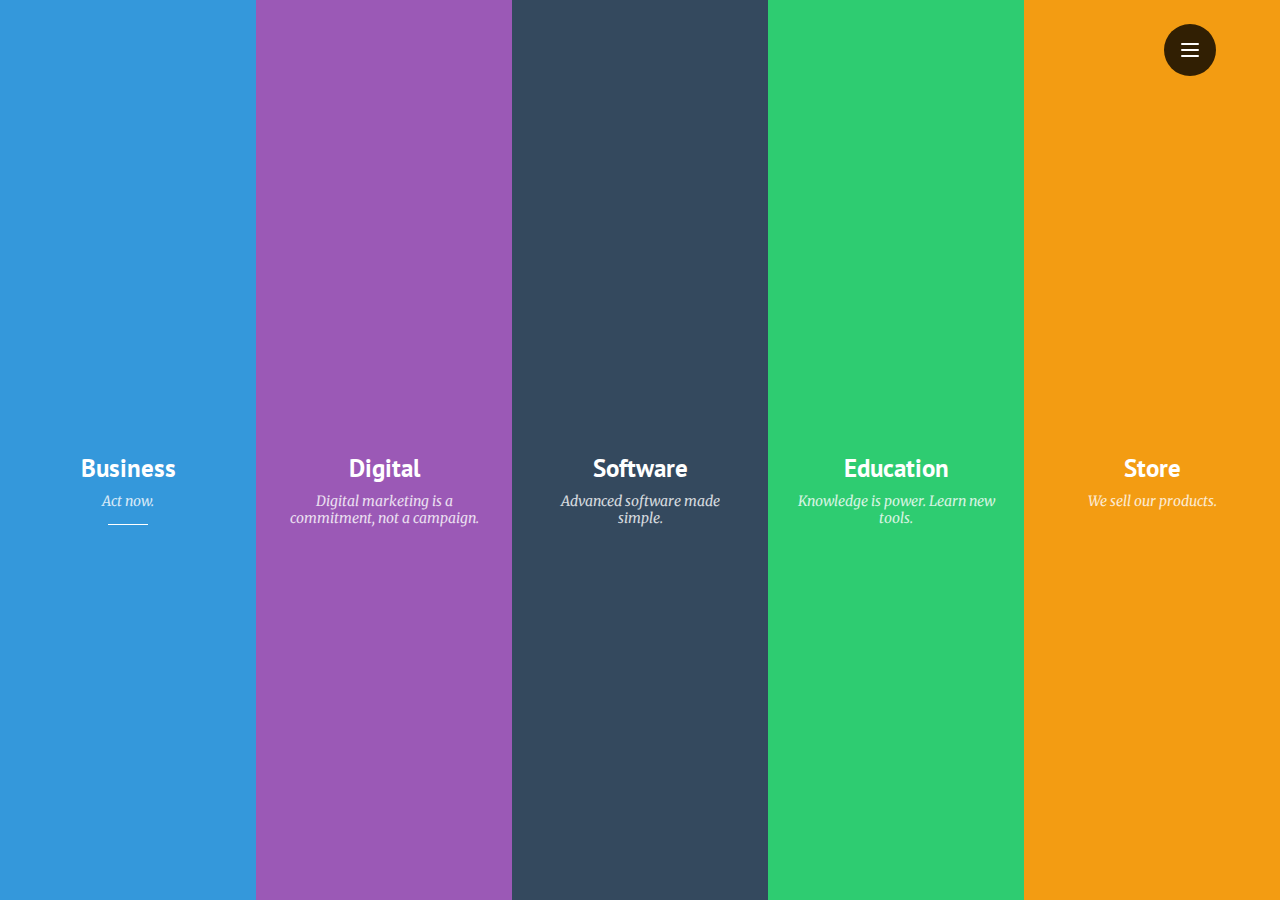
==== commit e74f8273: "[UPDATE] New Page" ====
--- a/src/index.html
+++ b/src/index.html
@@ -76,7 +76,7 @@
 
 				<div class="cd-project-info">
 					<p>
-						Lorem ipsum dolor sit amet, consectetur adipisicing elit. Minima, quod dicta aliquid nemo repellendus distinctio minus dolor aperiam suscipit, ea enim accusantium, deleniti qui sequi sint nihil modi amet eligendi, quidem animi error labore voluptatibus sed. Qui magnam labore, iusto nostrum. Praesentium non, impedit accusantium consequatur officia architecto, mollitia placeat aperiam tenetur pariatur voluptatibus corrupti vitae deserunt! Nostrum non mollitia deserunt ipsam. Sunt quaerat natus cupiditate iure ipsa voluptatibus recusandae ratione vitae amet distinctio, voluptas, minus vero expedita ea fugit similique sit cumque ad id facere? Ab quas, odio neque quis ratione. Natus labore sit esse, porro placeat eum hic.
+						Nowadays technology is intrinsically linked to business practices. Our professionals have the skills and practice in global platforms to help solve complex challenges and growth of your business. Innovation, transformation and leadership are implemented in different ways. On oppr we distinguish ourselves by the ability to support clients in solving the set of problems. We deliver strategy and implementation in a business and technological perspective, to lead the markets where it operates. 
 					</p>
 				</div> <!-- .cd-project-info -->
 			</li>
@@ -91,7 +91,7 @@
 
 				<div class="cd-project-info">
 					<p>
-						Lorem ipsum dolor sit amet, consectetur adipisicing elit. Minima, quod dicta aliquid nemo repellendus distinctio minus dolor aperiam suscipit, ea enim accusantium, deleniti qui sequi sint nihil modi amet eligendi, quidem animi error labore voluptatibus sed. Qui magnam labore, iusto nostrum. Praesentium non, impedit accusantium consequatur officia architecto, mollitia placeat aperiam tenetur pariatur voluptatibus corrupti vitae deserunt! Nostrum non mollitia deserunt ipsam. Sunt quaerat natus cupiditate iure ipsa voluptatibus recusandae ratione vitae amet distinctio, voluptas, minus vero expedita ea fugit similique sit cumque ad id facere? Ab quas, odio neque quis ratione. Natus labore sit esse, porro placeat eum hic.
+						A multi-channel digital organization that creates and implements integrated strategies aimed at achieving concrete results that maximize the return on investment for our clients.
 					</p>
 				</div> <!-- .cd-project-info -->
 			</li>
@@ -106,12 +106,12 @@
 
 				<div class="cd-project-info">
 					<p>
-						Lorem ipsum dolor sit amet, consectetur adipisicing elit. Minima, quod dicta aliquid nemo repellendus distinctio minus dolor aperiam suscipit, ea enim accusantium, deleniti qui sequi sint nihil modi amet eligendi, quidem animi error labore voluptatibus sed. Qui magnam labore, iusto nostrum. Praesentium non, impedit accusantium consequatur officia architecto, mollitia placeat aperiam tenetur pariatur voluptatibus corrupti vitae deserunt! Nostrum non mollitia deserunt ipsam. Sunt quaerat natus cupiditate iure ipsa voluptatibus recusandae ratione vitae amet distinctio, voluptas, minus vero expedita ea fugit similique sit cumque ad id facere? Ab quas, odio neque quis ratione. Natus labore sit esse, porro placeat eum hic.
+						As an organization opprDev has the main goal of selecting the best technologies of world market, adapting them to markets and presenting a complete and coherent range of products, solutions and services that help businesses improve their performance, adding value to your activity. Being watchful, dynamic and developing necessary knowledge for the development of the activity, not only individually to enrich themselves, but also to provide value to our clients. We clearly know our individual goals and clearly know the form and the contribution they play in the objectives of our clients and shareholders. We are specialists in the developed activity and we want the quality of our service is the hallmark by which our clients recognize us. We know we have to positively overcome the challenges inherent in our innovating activity, because only then can we sustain our leadership and strengthen our positioning towards our clientes.
 					</p>
 
 					<div class="container">
-						<a href="http://dev.oppr.io/">
-							<button class="btn-1">opprDev</button>
+						<a href="http://dev.oppr.io/" target="_blank">
+							<button class="btn-1 button-color-midnight">opprDev</button>
 						</a>
 					</div>
 				</div> <!-- .cd-project-info -->
@@ -129,13 +129,13 @@
 					
 					<p>
 						
-						Lorem ipsum dolor sit amet, consectetur adipisicing elit. Minima, quod dicta aliquid nemo repellendus distinctio minus dolor aperiam suscipit, ea enim accusantium, deleniti qui sequi sint nihil modi amet eligendi, quidem animi error labore voluptatibus sed. Qui magnam labore, iusto nostrum. Praesentium non, impedit accusantium consequatur officia architecto, mollitia placeat aperiam tenetur pariatur voluptatibus corrupti vitae deserunt! Nostrum non mollitia deserunt ipsam. Sunt quaerat natus cupiditate iure ipsa voluptatibus recusandae ratione vitae amet distinctio, voluptas, minus vero expedita ea fugit similique sit cumque ad id facere? Ab quas, odio neque quis ratione. Natus labore sit esse, porro placeat eum hic.
+						Practical, precise and expertise to apply immediately the new tools to learn. Our authors are professionals with practical and real experience in the subjects they teach. Always continue to learn from questions of other students to the author and the answers they will also give challenges.
 					
 					</p>
 
 					<div class="container">
-						<a href="https://github.com/opprDev/jQuery_tutorial">
-							<button class="btn-1">jQuery Tutorial</button>
+						<a href="https://github.com/opprDev/jQuery_tutorial" target="_blank">
+							<button class="btn-1 button-color-green">jQuery Tutorial</button>
 						</a>
 					</div>
 
@@ -153,7 +153,7 @@
 				<div class="cd-project-info">
 
 					<p>
-						Lorem ipsum dolor sit amet, consectetur adipisicing elit. Minima, quod dicta aliquid nemo repellendus distinctio minus dolor aperiam suscipit, ea enim accusantium, deleniti qui sequi sint nihil modi amet eligendi, quidem animi error labore voluptatibus sed. Qui magnam labore, iusto nostrum. Praesentium non, impedit accusantium consequatur officia architecto, mollitia placeat aperiam tenetur pariatur voluptatibus corrupti vitae deserunt! Nostrum non mollitia deserunt ipsam. Sunt quaerat natus cupiditate iure ipsa voluptatibus recusandae ratione vitae amet distinctio, voluptas, minus vero expedita ea fugit similique sit cumque ad id facere? Ab quas, odio neque quis ratione. Natus labore sit esse, porro placeat eum hic.
+						We have a sales platform where we sell our services, digital products and apps. Here you can see some of our projects offered for sale with very attractive prices.
 					</p>
 
 				</div> <!-- .cd-project-info -->
--- a/src/css/style.css
+++ b/src/css/style.css
@@ -104,9 +104,7 @@
 
 button {
   background: none;
-  border: 3px solid #2ecc71;
   border-radius: 5px;
-  color: #2ecc71;
   display: block;
   font-size: 1.6em;
   font-weight: bold;
@@ -124,6 +122,30 @@
   z-index: -1;
 }
 
+.button-color-blue {
+  border: 3px solid #3498db;
+  color: #3498db;
+}
+
+.button-color-purple {
+  border: 3px solid #9b59b6;
+  color: #9b59b6;
+}
+
+.button-color-midnight {
+  border: 3px solid #34495e;
+  color: #34495e;
+}
+
+.button-color-green {
+  border: 3px solid #2ecc71;
+  color: #2ecc71;
+}
+
+.button-color-orange {
+  border: 3px solid #f39c12;
+  color: #f39c12;
+}
 
 /* BUTTON 1 */
 .btn-1::after {
@@ -553,25 +575,31 @@
 .cd-projects-previews a,
 .cd-projects .preview-image {
   /* set a background image for each project */
-  background: #5b927d url(../img/img-1.jpg) no-repeat center center;
+  background: #5b927d url(../img/img-1.png) no-repeat center center;
   background-size: cover;
 }
 
 .cd-projects-previews li:nth-of-type(2) a,
 .cd-projects > li:nth-of-type(2) .preview-image {
-  background: #a8ae7e url(../img/img-2.jpg) no-repeat center center;
+  background: #a8ae7e url(../img/img-2.png) no-repeat center center;
   background-size: cover;
 }
 
 .cd-projects-previews li:nth-of-type(3) a,
 .cd-projects > li:nth-of-type(3) .preview-image {
-  background: #e7d5a4 url(../img/img-3.jpg) no-repeat center center;
+  background: #e7d5a4 url(../img/img-3.png) no-repeat center center;
   background-size: cover;
 }
 
 .cd-projects-previews li:nth-of-type(4) a,
 .cd-projects > li:nth-of-type(4) .preview-image {
-  background: #835531 url(../img/img-4.jpg) no-repeat center center;
+  background: #835531 url(../img/img-4.png) no-repeat center center;
+  background-size: cover;
+}
+
+.cd-projects-previews li:nth-of-type(5) a,
+.cd-projects > li:nth-of-type(5) .preview-image {
+  background: #835531 url(../img/img-5.png) no-repeat center center;
   background-size: cover;
 }
 
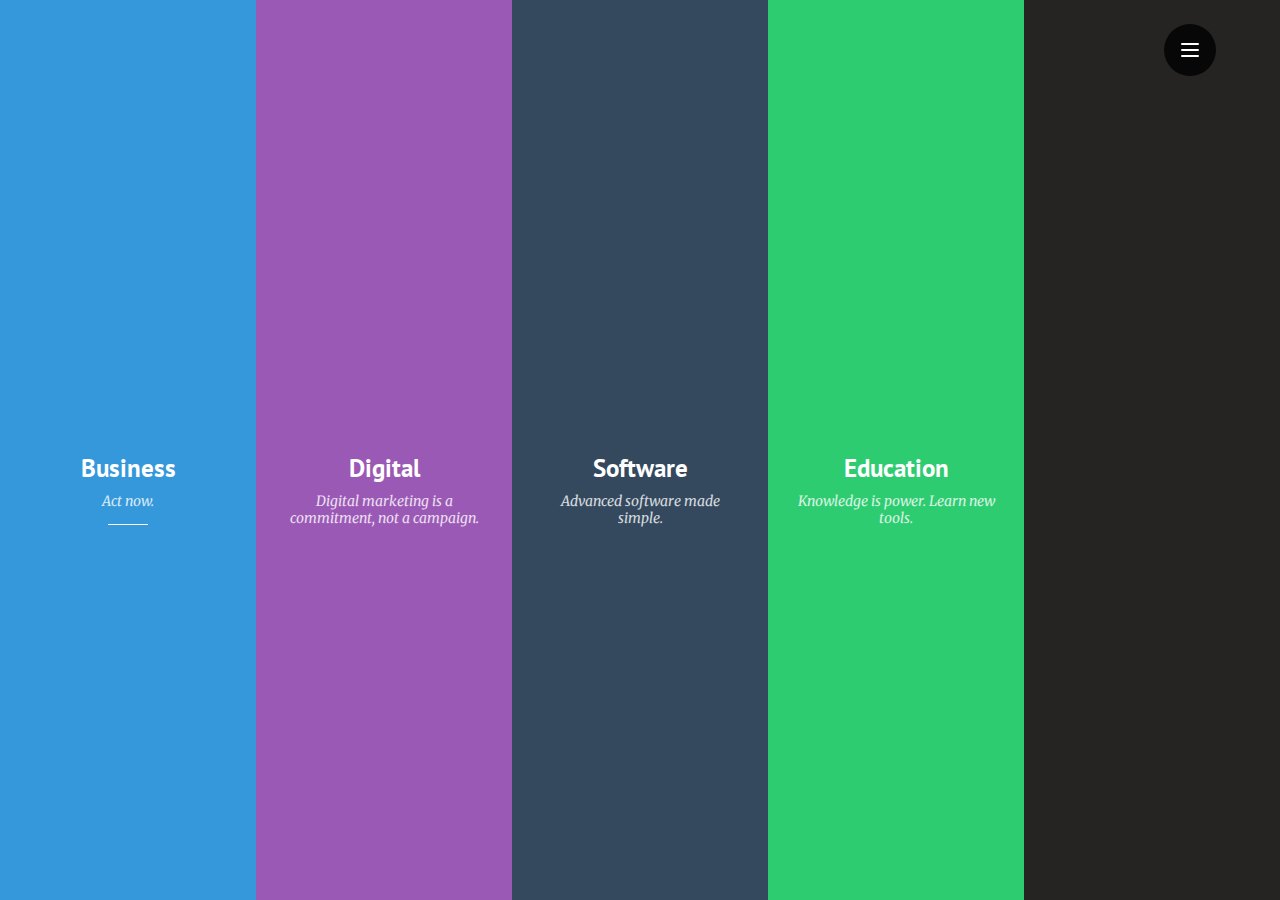
==== commit 3857f562: "[FIX] Buuton Size" ====
--- a/src/index.html
+++ b/src/index.html
@@ -1,6 +1,25 @@
 <!doctype html>
-<html lang="en" class="no-js">
+<html lang="en" class="no-js" prefix="og: http://ogp.me/ns#">
 <head>
+
+	<link rel="apple-touch-icon" sizes="57x57" href="img/apple-icon-57x57.png">
+	<link rel="apple-touch-icon" sizes="60x60" href="img/apple-icon-60x60.png">
+	<link rel="apple-touch-icon" sizes="72x72" href="img/apple-icon-72x72.png">
+	<link rel="apple-touch-icon" sizes="76x76" href="img/apple-icon-76x76.png">
+	<link rel="apple-touch-icon" sizes="114x114" href="img/apple-icon-114x114.png">
+	<link rel="apple-touch-icon" sizes="120x120" href="img/apple-icon-120x120.png">
+	<link rel="apple-touch-icon" sizes="144x144" href="img/apple-icon-144x144.png">
+	<link rel="apple-touch-icon" sizes="152x152" href="img/apple-icon-152x152.png">
+	<link rel="apple-touch-icon" sizes="180x180" href="img/apple-icon-180x180.png">
+	<link rel="icon" type="image/png" sizes="192x192"  href="img/android-icon-192x192.png">
+	<link rel="icon" type="image/png" sizes="32x32" href="img/favicon-32x32.png">
+	<link rel="icon" type="image/png" sizes="96x96" href="img/favicon-96x96.png">
+	<link rel="icon" type="image/png" sizes="16x16" href="img/favicon-16x16.png">
+	<link rel="manifest" href="/manifest.json">
+
+	<meta name="msapplication-TileColor" content="#ffffff">
+	<meta name="msapplication-TileImage" content="/ms-icon-144x144.png">
+	<meta name="theme-color" content="#ffffff">
 	<meta charset="UTF-8">
 	<meta name="viewport" content="width=device-width, initial-scale=1">
 
@@ -10,7 +29,14 @@
 	<link rel="stylesheet" href="css/style.css"> <!-- Resource style -->
 	<script src="js/modernizr.js"></script> <!-- Modernizr -->
   	
-	<title>Sliding Panels Template | CodyHouse</title>
+	<title>oppr</title>
+
+	<meta property="og:title" content="oppr" />
+	<meta property="og:url" content="http://oppr.io/" />
+	<meta property="og:image" content="http://oppr.io/img/oppr.png" />
+	<meta property="og:image" content="http://oppr.io/img/cover.png" />
+	<meta property="og:image" content="http://oppr.io/img/digital.png" />
+
 </head>
 <body>
 	<a class="cd-nav-trigger cd-text-replace" href="#primary-nav">Menu<span aria-hidden="true" class="cd-icon"></span></a>
@@ -110,9 +136,11 @@
 					</p>
 
 					<div class="container">
-						<a href="http://dev.oppr.io/" target="_blank">
-							<button class="btn-1 button-color-midnight">opprDev</button>
-						</a>
+						<button class="btn-1 button-color-midnight">
+							<a class="link-color-midnight" href="http://dev.oppr.io/" target="_blank">
+								opprDev
+							</a>
+						</button>
 					</div>
 				</div> <!-- .cd-project-info -->
 			</li>
@@ -134,9 +162,13 @@
 					</p>
 
 					<div class="container">
-						<a href="https://github.com/opprDev/jQuery_tutorial" target="_blank">
-							<button class="btn-1 button-color-green">jQuery Tutorial</button>
-						</a>
+						
+						<button class="btn-1 button-color-green">
+							<a class="link-color-green" href="https://github.com/opprDev/jQuery_tutorial" target="_blank">
+								jQuery Tutorial
+							</a>
+						</button>
+						
 					</div>
 
 				</div> <!-- .cd-project-info -->
@@ -175,5 +207,25 @@
 	</nav> <!-- .cd-primary-nav -->
 <script src="js/jquery-2.1.1.js"></script>
 <script src="js/main.js"></script> <!-- Resource jQuery -->
+
+<!-- Facebook -->
+<script>
+  window.fbAsyncInit = function() {
+    FB.init({
+      appId      : '1233333316741054',
+      xfbml      : true,
+      version    : 'v2.8'
+    });
+  };
+
+  (function(d, s, id){
+     var js, fjs = d.getElementsByTagName(s)[0];
+     if (d.getElementById(id)) {return;}
+     js = d.createElement(s); js.id = id;
+     js.src = "//connect.facebook.net/en_US/sdk.js";
+     fjs.parentNode.insertBefore(js, fjs);
+   }(document, 'script', 'facebook-jssdk'));
+</script>
+
 </body>
 </html>--- a/src/css/style.css
+++ b/src/css/style.css
@@ -23,7 +23,7 @@
 }
 
 a {
-  color: #a8ae7e;
+  color: #3498db;
   text-decoration: none;
 }
 
@@ -104,12 +104,12 @@
 
 button {
   background: none;
-  border-radius: 5px;
+  border-radius: 1.5px;
   display: block;
   font-size: 1.6em;
   font-weight: bold;
-  margin: 1em auto;
-  padding: 2em 6em;
+  margin: 0.5em auto;
+  padding: 0.5em 1.5em;
   position: relative;
   text-transform: uppercase;
 }
@@ -144,6 +144,26 @@
 
 .button-color-orange {
   border: 3px solid #f39c12;
+  color: #f39c12;
+}
+
+.link-color-blue {
+  color: #3498db;
+}
+
+.link-color-purple {
+  color: #9b59b6;
+}
+
+.link-color-midnight {
+  color: #34495e;
+}
+
+.link-color-green {
+  color: #2ecc71;
+}
+
+.link-color-orange {
   color: #f39c12;
 }
 
@@ -581,7 +601,7 @@
 
 .cd-projects-previews li:nth-of-type(2) a,
 .cd-projects > li:nth-of-type(2) .preview-image {
-  background: #a8ae7e url(../img/img-2.png) no-repeat center center;
+  background: #3498db url(../img/img-2.png) no-repeat center center;
   background-size: cover;
 }
 
@@ -932,12 +952,12 @@
   -moz-osx-font-smoothing: grayscale;
 }
 .no-touch .cd-primary-nav a:hover {
-  background-color: #a8ae7e;
+  background-color: #3498db;
 }
 .cd-primary-nav .cd-label {
   position: relative;
   margin: 2.4em 0 2em;
-  color: #a8ae7e;
+  color: #3498db;
   text-transform: uppercase;
   font-weight: 700;
   font-size: 1.2rem;
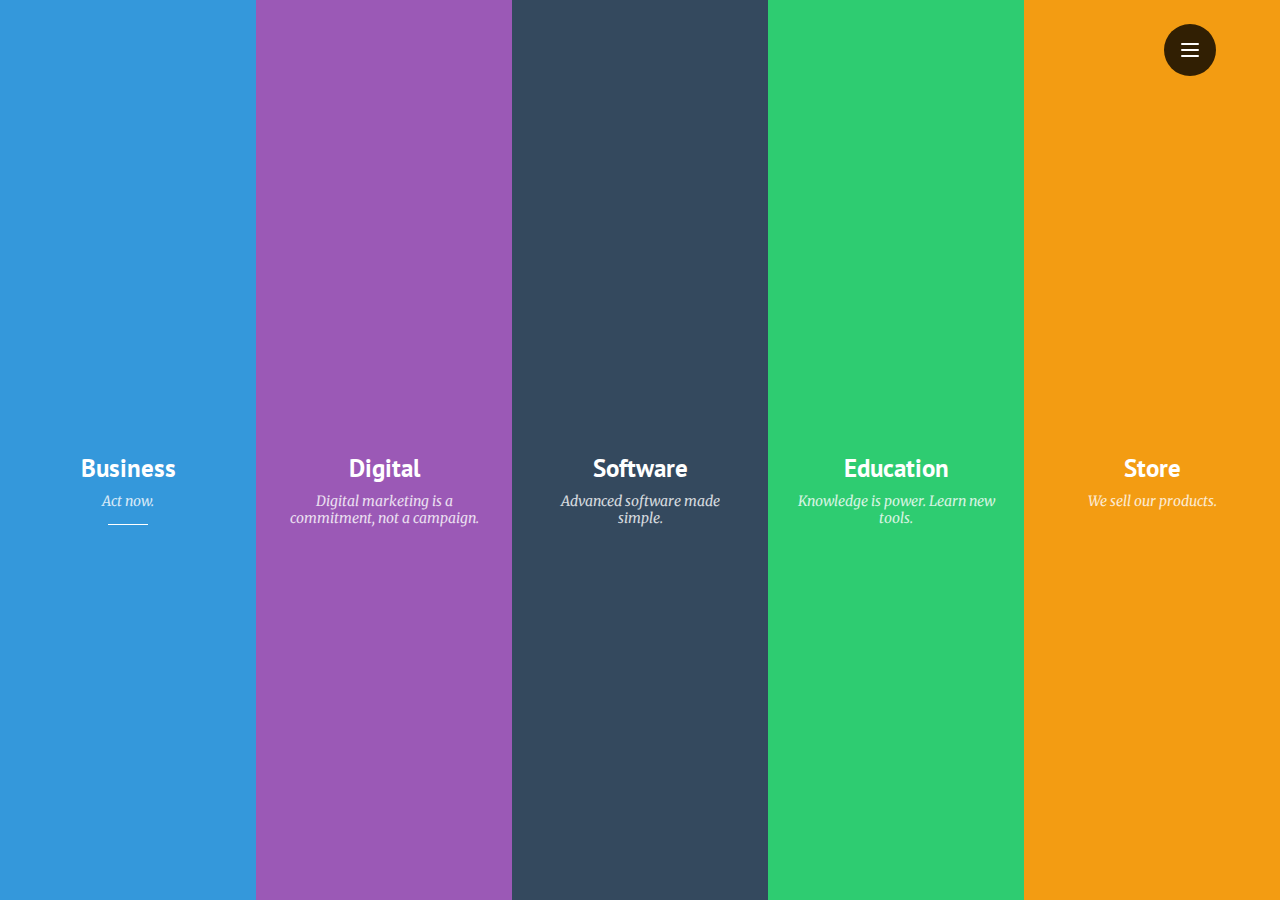
==== commit 6ac10b1d: "[UPDATE] Hotjar Script" ====
--- a/src/index.html
+++ b/src/index.html
@@ -28,7 +28,7 @@
 	<link rel="stylesheet" href="css/reset.css"> <!-- CSS reset -->
 	<link rel="stylesheet" href="css/style.css"> <!-- Resource style -->
 	<script src="js/modernizr.js"></script> <!-- Modernizr -->
-  	
+
 	<title>oppr</title>
 
 	<meta property="og:title" content="oppr" />
@@ -40,7 +40,7 @@
 </head>
 <body>
 	<a class="cd-nav-trigger cd-text-replace" href="#primary-nav">Menu<span aria-hidden="true" class="cd-icon"></span></a>
-	
+
 	<div class="cd-projects-container">
 		<ul class="cd-projects-previews">
 			<li>
@@ -60,7 +60,7 @@
 					</div>
 				</a>
 			</li>
-			
+
 			<li>
 				<a href="#0">
 					<div class="cd-project-title">
@@ -69,7 +69,7 @@
 					</div>
 				</a>
 			</li>
-			
+
 			<li>
 				<a href="#0">
 					<div class="cd-project-title">
@@ -97,12 +97,12 @@
 					<div class="cd-project-title">
 						<h2>Business</h2>
 						<p>Act now.</p>
-					</div> 
-				</div>
-
-				<div class="cd-project-info">
-					<p>
-						Nowadays technology is intrinsically linked to business practices. Our professionals have the skills and practice in global platforms to help solve complex challenges and growth of your business. Innovation, transformation and leadership are implemented in different ways. On oppr we distinguish ourselves by the ability to support clients in solving the set of problems. We deliver strategy and implementation in a business and technological perspective, to lead the markets where it operates. 
+					</div>
+				</div>
+
+				<div class="cd-project-info">
+					<p>
+						Nowadays technology is intrinsically linked to business practices. Our professionals have the skills and practice in global platforms to help solve complex challenges and growth of your business. Innovation, transformation and leadership are implemented in different ways. On oppr we distinguish ourselves by the ability to support clients in solving the set of problems. We deliver strategy and implementation in a business and technological perspective, to lead the markets where it operates.
 					</p>
 				</div> <!-- .cd-project-info -->
 			</li>
@@ -112,7 +112,7 @@
 					<div class="cd-project-title">
 						<h2>Digital</h2>
 						<p>Digital marketing is a commitment, not a campaign.</p>
-					</div> 
+					</div>
 				</div>
 
 				<div class="cd-project-info">
@@ -127,7 +127,7 @@
 					<div class="cd-project-title">
 						<h2>Software</h2>
 						<p>Advanced software made simple.</p>
-					</div> 
+					</div>
 				</div>
 
 				<div class="cd-project-info">
@@ -150,25 +150,25 @@
 					<div class="cd-project-title">
 						<h2>Education</h2>
 						<p>Knowledge is power. Learn new tools.</p>
-					</div> 
-				</div>
-
-				<div class="cd-project-info">
-					
-					<p>
-						
+					</div>
+				</div>
+
+				<div class="cd-project-info">
+
+					<p>
+
 						Practical, precise and expertise to apply immediately the new tools to learn. Our authors are professionals with practical and real experience in the subjects they teach. Always continue to learn from questions of other students to the author and the answers they will also give challenges.
-					
+
 					</p>
 
 					<div class="container">
-						
+
 						<button class="btn-1 button-color-green">
 							<a class="link-color-green" href="https://github.com/opprDev/jQuery_tutorial" target="_blank">
 								jQuery Tutorial
 							</a>
 						</button>
-						
+
 					</div>
 
 				</div> <!-- .cd-project-info -->
@@ -179,7 +179,7 @@
 					<div class="cd-project-title">
 						<h2>Store</h2>
 						<p>We sell our products.</p>
-					</div> 
+					</div>
 				</div>
 
 				<div class="cd-project-info">
@@ -227,5 +227,17 @@
    }(document, 'script', 'facebook-jssdk'));
 </script>
 
+<!-- Hotjar Tracking Code for http://oppr.io/ -->
+<script>
+    (function(h,o,t,j,a,r){
+        h.hj=h.hj||function(){(h.hj.q=h.hj.q||[]).push(arguments)};
+        h._hjSettings={hjid:330364,hjsv:5};
+        a=o.getElementsByTagName('head')[0];
+        r=o.createElement('script');r.async=1;
+        r.src=t+h._hjSettings.hjid+j+h._hjSettings.hjsv;
+        a.appendChild(r);
+    })(window,document,'//static.hotjar.com/c/hotjar-','.js?sv=');
+</script>
+
 </body>
-</html>+</html>
